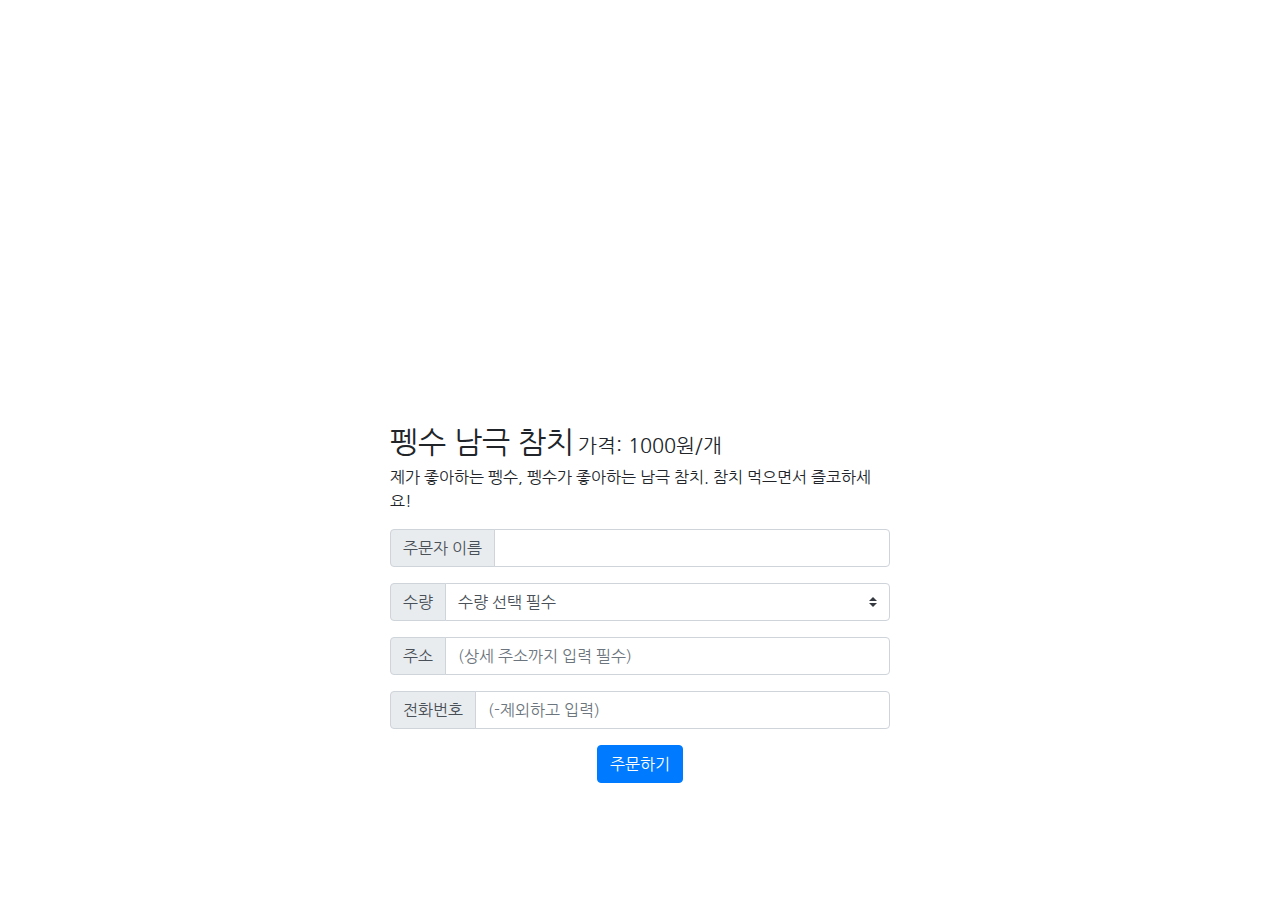
==== index1.html @ c9f6c7de "쇼핑몰-상세" ====
<!DOCTYPE html>
<html lang="en">
  <head>
    <meta charset="utf-8" />
    <meta
      name="viewport"
      content="width=device-width, initial-scale=1, shrink-to-fit=no"
    />
    <!-- Bootstrap CSS -->
    <link
      rel="stylesheet"
      href="https://maxcdn.bootstrapcdn.com/bootstrap/4.0.0/css/bootstrap.min.css"
      integrity="sha384-Gn5384xqQ1aoWXA+058RXPxPg6fy4IWvTNh0E263XmFcJlSAwiGgFAW/dAiS6JXm"
      crossorigin="anonymous"
    />
    <!-- JS -->
    <script src="https://ajax.googleapis.com/ajax/libs/jquery/3.4.1/jquery.min.js"></script>
    <script
      src="https://cdnjs.cloudflare.com/ajax/libs/popper.js/1.12.9/umd/popper.min.js"
      integrity="sha384-ApNbgh9B+Y1QKtv3Rn7W3mgPxhU9K/ScQsAP7hUibX39j7fakFPskvXusvfa0b4Q"
      crossorigin="anonymous"
    ></script>
    <!--css파일 연결 링크 -->
    <link rel="stylesheet" type="text/css" href="style1.css" />
    <title>내 마음대로 쇼핑몰</title>

    <!--구글 폰트-->
    <link
      href="https://fonts.googleapis.com/css?family=Nanum+Gothic&display=swap"
      rel="stylesheet"
    />
  </head>

  <body>
    <div class="wrap">
      <div class="product-image"></div>
      <!--제품 명, 가격 박스 -->
      <div class="product-info">
        <span class="product-name">펭수 남극 참치</span>
        <span class="total-price"> 가격: 1000원/개 </span>
        <p>
          제가 좋아하는 펭수, 펭수가 좋아하는 남극 참치. 참치 먹으면서
          즐코하세요!
        </p>
      </div>
      <div class="order-option">
        <div class="input-group mb-3">
          <div class="input-group-prepend">
            <span class="input-group-text" id="basic-addon1">주문자 이름</span>
          </div>
          <input
            type="text"
            class="form-control"
            placeholder=""
            aria-label="Username"
            aria-describedby="basic-addon1"
          />
        </div>
        <div class="input-group mb-3">
          <div class="input-group-prepend">
            <label class="input-group-text" for="inputGroupSelect01"
              >수량</label
            >
          </div>
          <select class="custom-select" id="inputGroupSelect01">
            <option selected>수량 선택 필수</option>
            <option value="1">1개</option>
            <option value="2">2개</option>
            <option value="3">3개</option>
          </select>
        </div>
        <div class="input-group mb-3">
          <div class="input-group-prepend">
            <span class="input-group-text" id="basic-addon1">주소</span>
          </div>
          <input
            type="text"
            class="form-control"
            placeholder="(상세 주소까지 입력 필수)"
            aria-label="Username"
            aria-describedby="basic-addon1"
          />
        </div>
        <div class="input-group mb-3">
          <div class="input-group-prepend">
            <span class="input-group-text" id="basic-addon1">전화번호</span>
          </div>
          <input
            type="text"
            class="form-control"
            placeholder="(-제외하고 입력)"
            aria-label="Username"
            aria-describedby="basic-addon1"
          />
        </div>
        <center>
          <button class="btn btn-primary" type="submit">주문하기</button>
        </center>
      </div>
    </div>
  </body>
</html>
---- style1.css ----
.wrap {
  width: 500px;
  margin: auto;
  font-family: "Nanum Gothic", sans-serif;
}
.product-image {
  background-image: url("http://www.polinews.co.kr/data/photos/20191252/art_15773412844315_f5f5ef.jpg");
  background-size: cover;
  background-position: center;

  height: 400px;
  border-radius: 10px;
  margin: 10px auto;
  /* display flex를 쓸 때엔 아래 네 줄이 항상 묶여 다닙니다. */
  display: flex;
  flex-direction: column;
  align-items: center;
  justify-content: center;
}
.total-price {
  font-size: 20px;
}
.product-info {
  margin: 5px auto;
}
.product-name {
  font-size: 30px;
}
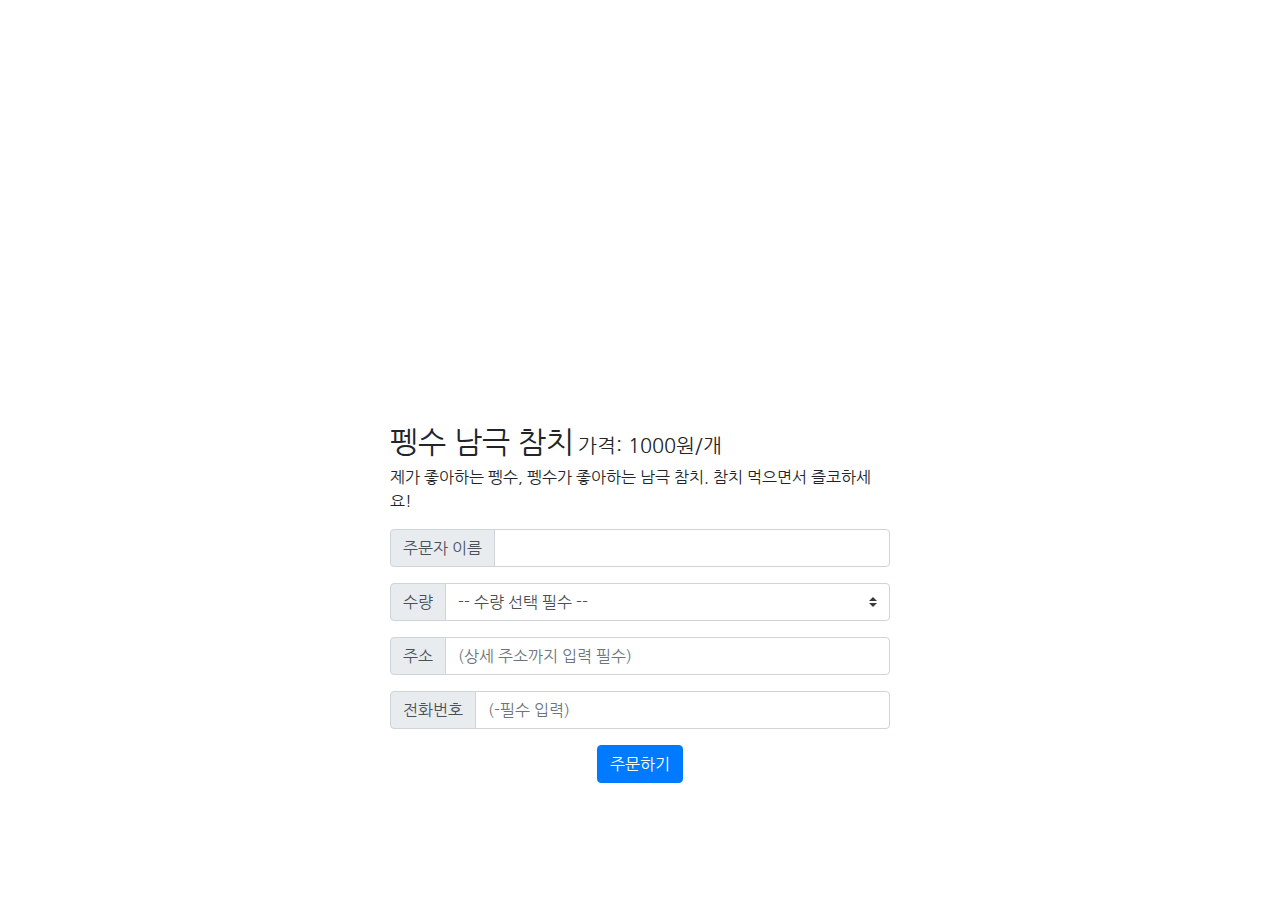
==== commit 623fbe40: "쇼핑몰-상세(입력값체크)" ====
--- a/index1.html
+++ b/index1.html
@@ -29,6 +29,47 @@
       href="https://fonts.googleapis.com/css?family=Nanum+Gothic&display=swap"
       rel="stylesheet"
     />
+    <script>
+      function check_info() {
+        let name = $("#input-name").val();
+        let amount = $("#input-amount").val();
+        let adress = $("#input-adress").val();
+        let phone = $("#input-phone").val();
+
+        if (name == "") {
+          alert("이름을 입력해주세요");
+          $("#input-name").focus();
+          return;
+        } else if (amount == "-- 수량 선택 필수 --") {
+          alert("수량을 선택해주세요");
+          $("#input-amount").focus();
+          return;
+        } else if (adress == "") {
+          alert("주소를 입력해주세요");
+          $("#input-adress").focus();
+          return;
+        } else if (phone == "") {
+          alert("전화번호를 입력해주세요");
+          $("#input-phone").focus();
+          return;
+        }
+      }
+      // } else if (check_phone(phone)){
+      //   alert("잘못된 휴대폰 번호입니다. -를 포함한 번호를 입력하세요");
+      //   return false
+      // }
+
+      // function check_phone() {
+      //   var regExp = /^01([0|1|6|7|8|9]?)-?([0-9]{3,4})-?([0-9]{4})$/;
+
+      //   if (!regExp.test($("#input-phone").val())) {
+      //     alert(
+      //       "잘못된 휴대폰 번호입니다. 숫자, - 를 포함한 숫자만 입력하세요."
+      //     );
+      //     return false;
+      //   }
+      // }
+    </script>
   </head>
 
   <body>
@@ -49,6 +90,7 @@
             <span class="input-group-text" id="basic-addon1">주문자 이름</span>
           </div>
           <input
+            id="input-name"
             type="text"
             class="form-control"
             placeholder=""
@@ -62,8 +104,12 @@
               >수량</label
             >
           </div>
-          <select class="custom-select" id="inputGroupSelect01">
-            <option selected>수량 선택 필수</option>
+          <select
+            id="input-amount"
+            class="custom-select"
+            id="inputGroupSelect01"
+          >
+            <option selected>-- 수량 선택 필수 --</option>
             <option value="1">1개</option>
             <option value="2">2개</option>
             <option value="3">3개</option>
@@ -74,6 +120,7 @@
             <span class="input-group-text" id="basic-addon1">주소</span>
           </div>
           <input
+            id="input-adress"
             type="text"
             class="form-control"
             placeholder="(상세 주소까지 입력 필수)"
@@ -86,15 +133,18 @@
             <span class="input-group-text" id="basic-addon1">전화번호</span>
           </div>
           <input
+            id="input-phone"
             type="text"
             class="form-control"
-            placeholder="(-제외하고 입력)"
+            placeholder="(-필수 입력)"
             aria-label="Username"
             aria-describedby="basic-addon1"
           />
         </div>
         <center>
-          <button class="btn btn-primary" type="submit">주문하기</button>
+          <button class="btn btn-primary" type="submit" onclick="check_info()">
+            주문하기
+          </button>
         </center>
       </div>
     </div>
